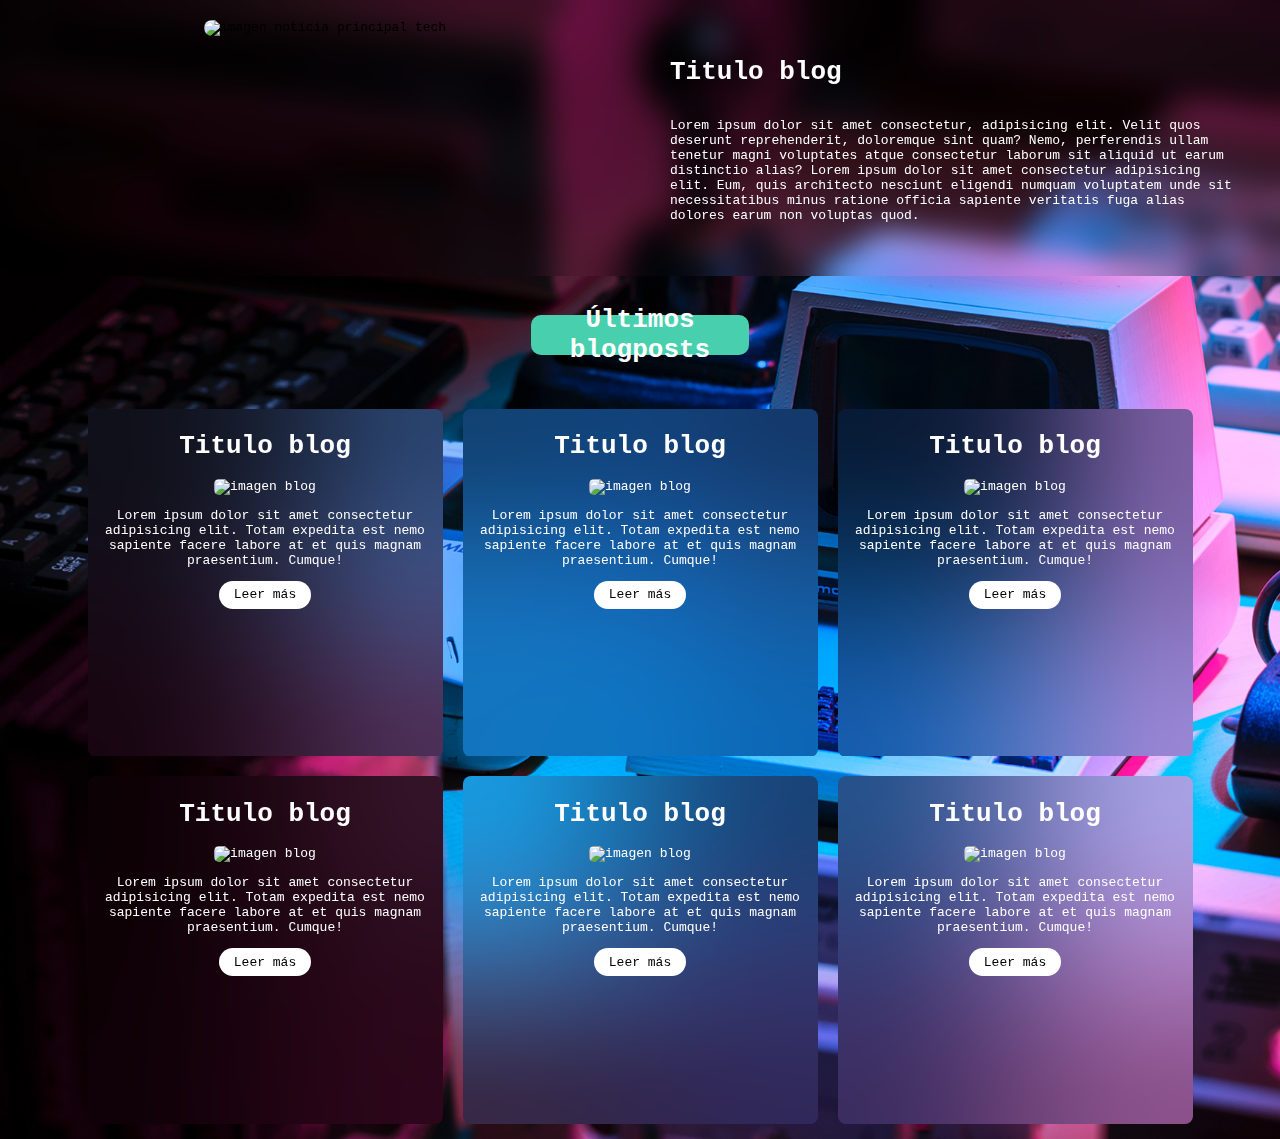
==== blogs.html @ a98e72ab "se agregan cambios en el blog y en el perfil de la pagina" ====
<!DOCTYPE html>
<html lang="es">
<head>
    <meta charset="UTF-8">
    <meta http-equiv="X-UA-Compatible" content="IE=edge">
    <meta name="viewport" content="width=device-width, initial-scale=1.0">
    <title>Mi Blog</title>
    <link rel="stylesheet" href="../css/main.css">
</head>
<body>
    <header id="header"></header>
    <main>
        <section class="main-blogs">
            <section class="img-noticia">
                <img class="img"  src="imagenes/noticia.png" alt="imagen noticia principal tech">
            </section>
            <section class="noticia-principal">
                <h1>
                    Titulo blog
                </h1>
                <p>Lorem ipsum dolor sit amet consectetur, adipisicing elit. Velit quos deserunt reprehenderit, doloremque sint quam? Nemo, perferendis ullam tenetur magni voluptates atque consectetur laborum sit aliquid ut earum distinctio alias? Lorem ipsum dolor sit amet consectetur adipisicing elit. Eum, quis architecto nesciunt eligendi numquam voluptatem unde sit necessitatibus minus ratione officia sapiente veritatis fuga alias dolores earum non voluptas quod. </p>
                </section>
            </section>
            <section class="title">
                <h1>Últimos blogposts</h1>
            </section>
                <section class="blogposts">
                    
                    <section class="noticia">
                        <h1>Titulo blog</h1>
                        <img class="imagen-blog" src="imagenes/blog1.jpg" alt="imagen blog">
                        <p>Lorem ipsum dolor sit amet consectetur adipisicing elit. Totam expedita est nemo sapiente facere labore at et quis magnam praesentium. Cumque!</p>
                        <a class="link" href="/">Leer más</a>
                    </section>
                    <section class="noticia">
                        <h1>Titulo blog</h1>
                        <img class="imagen-blog" src="imagenes/blog2.png" alt="imagen blog">
                        <p>Lorem ipsum dolor sit amet consectetur adipisicing elit. Totam expedita est nemo sapiente facere labore at et quis magnam praesentium. Cumque!</p>
                        <a class="link" href="/">Leer más</a>
                    </section>
                    <section class="noticia">
                        <h1>Titulo blog</h1>
                        <img class="imagen-blog" src="imagenes/blog3.jpg" alt="imagen blog">
                        <p>Lorem ipsum dolor sit amet consectetur adipisicing elit. Totam expedita est nemo sapiente facere labore at et quis magnam praesentium. Cumque!</p>
                        <a class="link" href="/">Leer más</a>
                    </section>
                    <section class="noticia">
                        <h1>Titulo blog</h1>
                        <img class="imagen-blog" src="imagenes/blog4.jpg" alt="imagen blog">
                        <p>Lorem ipsum dolor sit amet consectetur adipisicing elit. Totam expedita est nemo sapiente facere labore at et quis magnam praesentium. Cumque!</p>
                        <a class="link" href="/">Leer más</a>
                    </section>
                    <section class="noticia">
                        <h1>Titulo blog</h1>
                        <img class="imagen-blog" src="imagenes/blog5.png" alt="imagen blog">
                        <p>Lorem ipsum dolor sit amet consectetur adipisicing elit. Totam expedita est nemo sapiente facere labore at et quis magnam praesentium. Cumque!</p>
                        <a class="link" href="/">Leer más</a>
                    </section>
                    <section class="noticia">
                        <h1>Titulo blog</h1>
                        <img class="imagen-blog" src="imagenes/blog6.jpg" alt="imagen blog">
                        <p>Lorem ipsum dolor sit amet consectetur adipisicing elit. Totam expedita est nemo sapiente facere labore at et quis magnam praesentium. Cumque!</p>
                        <a class="link" href="/">Leer más</a>
                    </section>
                </section>

            </main>
            <script src="./Header.js"></script>
</body>
</html>
---- css/main.css ----
body{
    margin: 0;
    padding: 0;/* 
    position: fixed; */
    top: 0;
    bottom: 0;
    left: 0;
    right: 0;
    background-image: url("../imagenes/fondo.jpg");
    background-size: cover;
    font-family: monospace;
}

.titulo-inicial{
    backdrop-filter: blur(15px);
    border-radius: 35px;
    color:white;
    text-align: center;
    letter-spacing: 10px;
    align-items: center;
    width: 60%;
    font-size:16px;
    justify-content: center;
    display: grid;
    line-height: 1.9em;
    padding: 2em;
}
.centrar{
    display: flex;
    justify-content: center;
    align-items: center;
    /* height: 40vh; */
}
header .header-icons-container{
    width: 100%;
    height: 50px;
    display: grid;
    background-color: #b96299;
}
a{
    text-decoration: none;
    display: inline;
    color:white;
}

header .header-icons-container .icons{
    width: 300px;
    height: auto;
    display: flex;
    justify-items: flex-end;
    align-items: center;
    justify-content: space-between;
    justify-self: end;
    margin-right: 5px;  
}
.icons a img {
    width: 35%;
    height: 35%;
}

nav {
    display: flex;
    justify-content:space-between;
    margin-right: 1.5em;
}
@media (max-width: 600px) {
    nav {
      margin-right: 1em;
    }
  }
nav .nav-logo-container .item-left img{
    height: 75px;
}
nav .profile-link .item-right{
    display: grid;
    align-items: center;
    justify-content: center;
    background-color: white;
    border-radius: 35px;
    color:black;    
    width: 150%;
    height: 100%;
    
}
.profile-link{
    margin: 20px;
}
main {
    display: flex;
    flex-direction: column;
    gap: 3em;
}
.centrar .entrar a{
    background-color: white;
    border-radius: 35px;
    color:black;
    align-items: center;
    width: 150%;
    height: 100%; 
    justify-content: center;
    display: grid;
    padding: 0.5em;
}
.centrar .entrar{
    display: grid;
    justify-content: center;
    align-items: center;
}
.main-blogs{
    display: grid;
    backdrop-filter: blur(15px);
    height: 65%;
    grid-template-columns: 1fr 1fr;
    
    padding: 20px;
    gap: 20px;
}
.noticia-principal{
    color: white;
    padding: 20px;
    display: flex;
    flex-direction: column;

}
.main-blogs .img-noticia {
    text-align: center;
}

.main-blogs .img-noticia .img {
    width: 58%;
    border-radius: 10px;
}
.title{
    display: flex;
    gap: 10px;
    background-color: #48CFAD/* #B96299 */;
    color: white;
    justify-content: center;
    text-align: center;
    align-items: center;
    width:  17%;
    height: 40px;
    margin: 0 auto;
    border-radius: 10px;
}
.blogposts{
    display: grid;
    grid-template-rows: repeat(2, 1fr);
    grid-template-columns: repeat(3,1fr);
    gap: 20px;
    padding: 0 15px 0 15px;
    height: 55em;
    width: 85em;
    margin: 15px auto;
    
}
.noticia{
    backdrop-filter: blur(100px);
    color: white;
    /* background-color: #0072c9; */
    padding: 5px 15px;
    text-align: center;
    border-radius: 8px;
}
.imagen-blog{
    width: 80%;
    border-radius: 5px;
}
.link{
    display: flex;
    justify-content: center;
    text-align: center;
    align-items: center;
    margin: 1em auto;
    padding: 5px;
    border-radius: 35px;
    background-color: white;
    color: black;
    width: 25%;
    height: 18px;
}
.main-perfil{
    display: grid;
    /* backdrop-filter: blur(15px); */
    background-color: #ECC5DD;
    height: 65%;
    width: 80%;
    grid-template-columns: 1fr 70%;
    margin: 0 auto;
    border-radius: 8px;
    padding: 20px;
    gap: 20px;
}
.desc-perfil{
    color: /* #3F1E68 *//* #353769 *//* #48CFAD */#11884E;
    
    padding: 20px;
    display: flex;
    align-items: center;
    text-align: center;
    justify-content: center;
    flex-direction: column;
}
.titulo-blog{
    font-size: x-large;
    font-weight: bolder;
}
.parrafo-blog{
    font-size:large;
}
.main-perfil .img-perfil .img-perfil {
    width: 60%;
    border-radius: 8px;
}
.main-perfil .img-perfil {
    text-align: center;
}
.objetivos{
    display: grid;
    grid-template-rows: 1fr;
    grid-template-columns: repeat(3,1fr);
    gap: 20px;
    padding: 0 15px 0 15px;
    height: 28em;
    width: 88em;
    margin: 0 auto 35px;
}
.obj{
    background: linear-gradient(#1562AC,#2A4785,#36244F);
    /* backdrop-filter: blur(100px); */ 
    color: white;
    /* background-color: #0072c9; */
    padding: 5px 15px;
    text-align: center;
    border-radius: 8px;
}
.img-obj{
    width: 60%;
    border-radius: 8px;
    justify-content: center;
    margin: 0 auto;
}
.o2{
    backdrop-filter: blur(100px);
    display: flex;
    flex-direction: column;
    padding: 1em auto;
    justify-content: space-between;
}
.footer{
    display: flex;
    background-color: #b96299;
    padding: 0 5px;
    justify-content: space-around;   
    text-align: center;
    align-items: center;    
    font-size: 85%;
}
.logo-footer{
    display: flex;
    width: 10%;
    height: 12%;
    
}
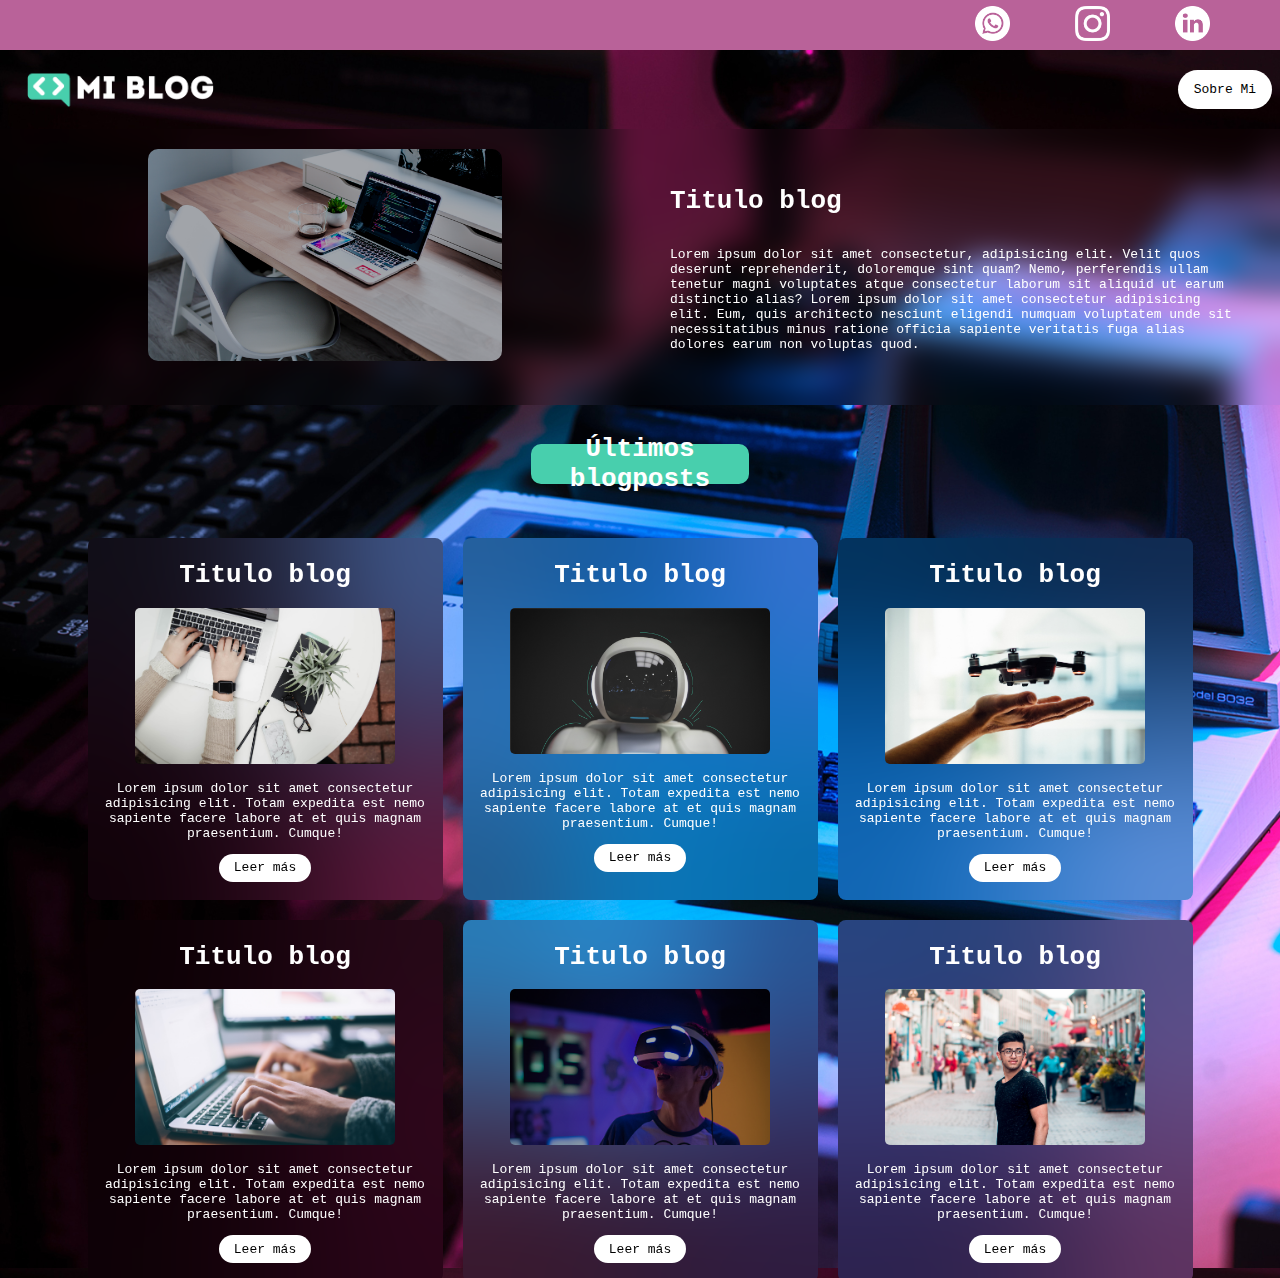
==== commit d17bd320: "Se agrega favicon en la pagina." ====
--- a/blogs.html
+++ b/blogs.html
@@ -4,8 +4,10 @@
     <meta charset="UTF-8">
     <meta http-equiv="X-UA-Compatible" content="IE=edge">
     <meta name="viewport" content="width=device-width, initial-scale=1.0">
-    <title>Mi Blog</title>
+    <title>Mi Blog - Blogs</title>
     <link rel="stylesheet" href="../css/main.css">
+    <link rel="shortcut icon" href="./imagenes/favicon.png" type="image/x-icon">
+
 </head>
 <body>
     <header id="header"></header>
